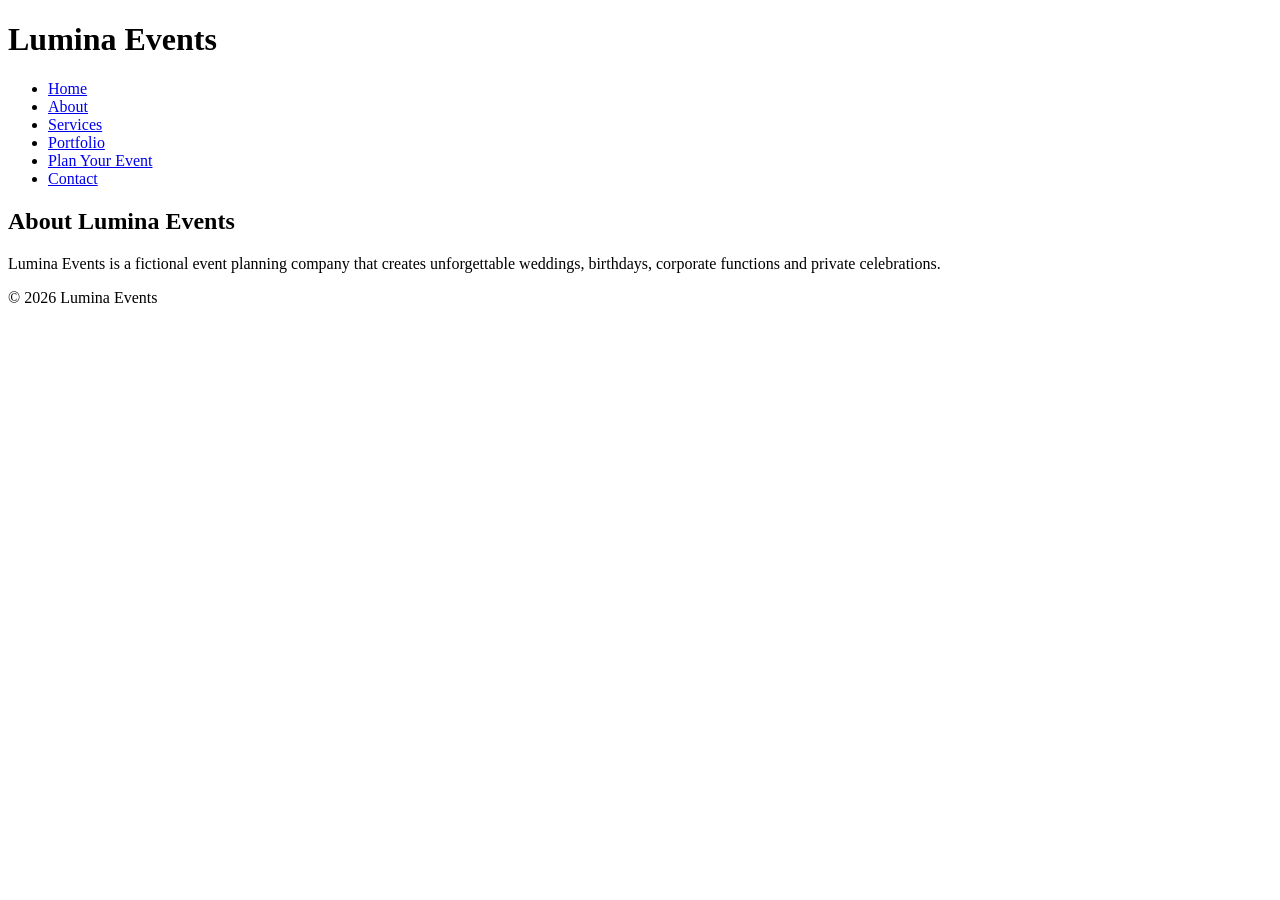
==== about.html @ 7b263d0a "Created HTML structure for Lumina Events" ====
<!DOCTYPE html>
<html lang="en">

<head>
    <link rel="stylesheet" href="css/style.css">
    <meta charset="UTF-8">
    <meta name="viewport" content="width=device-width, initial-scale=1.0">
    <title>About | Lumina Events</title>
</head>

<body>

<header>

    <div class="logo">
        <h1>Lumina Events</h1>
    </div>

    <nav>
        <ul>
            <li><a href="index.html">Home</a></li>
            <li><a href="about.html">About</a></li>
            <li><a href="services.html">Services</a></li>
            <li><a href="gallery.html">Portfolio</a></li>
            <li><a href="booking.html">Plan Your Event</a></li>
            <li><a href="contact.html">Contact</a></li>
        </ul>
    </nav>

</header>

<main>

    <h2>About Lumina Events</h2>

    <p>
        Lumina Events is a fictional event planning company that creates unforgettable weddings,
        birthdays, corporate functions and private celebrations.
    </p>

</main>

<footer>

    <p>&copy; 2026 Lumina Events</p>

</footer>

<script src="js/script.js"></script>

</body>
</html>
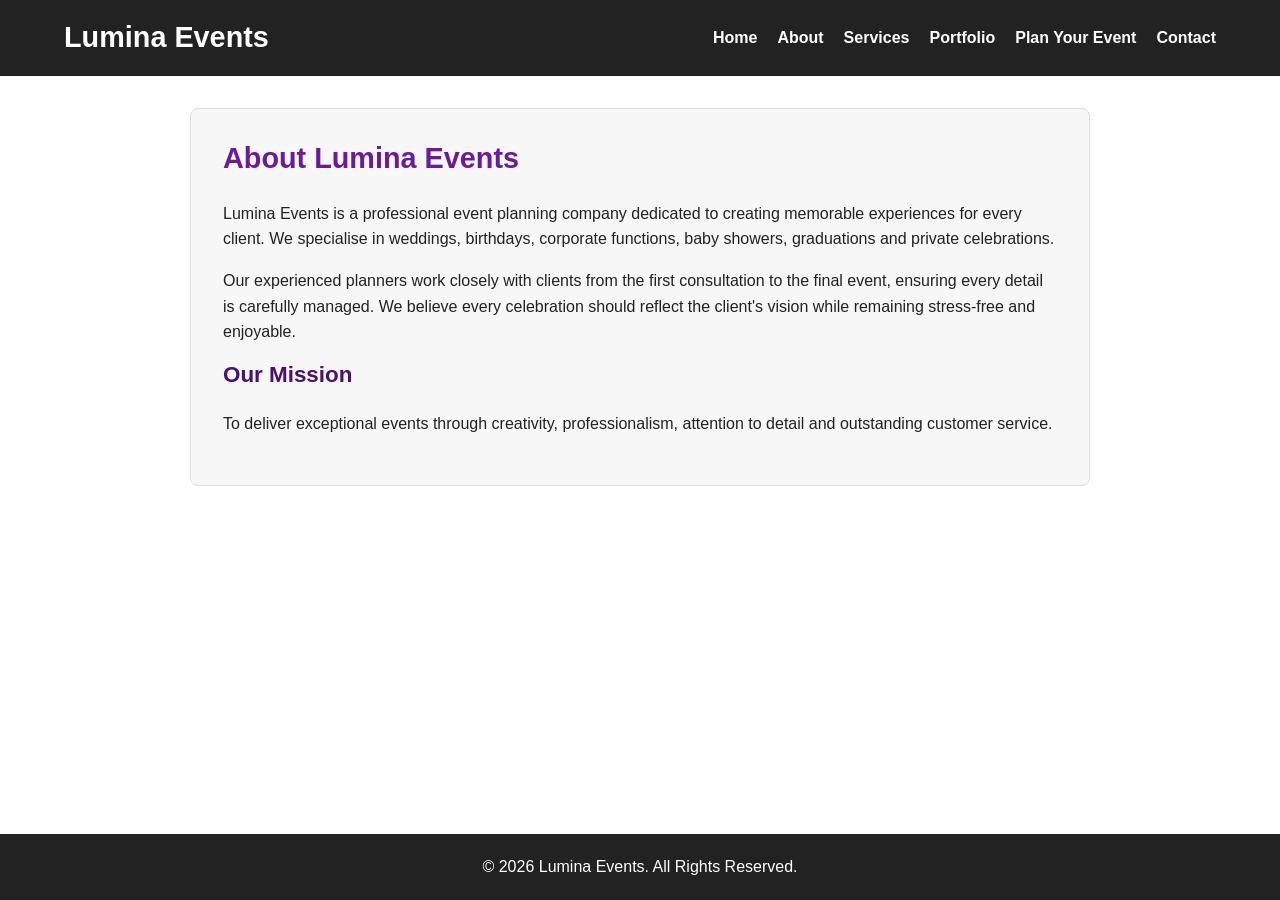
==== commit f535bbfb: "Complete responsive Lumina Events styling" ====
--- a/about.html
+++ b/about.html
@@ -2,51 +2,78 @@
 <html lang="en">
 
 <head>
-    <link rel="stylesheet" href="css/style.css">
     <meta charset="UTF-8">
     <meta name="viewport" content="width=device-width, initial-scale=1.0">
     <title>About | Lumina Events</title>
+    <link rel="stylesheet" href="css/style.css">
 </head>
 
-<body>
+<body class="about-page">
 
-<header>
+    <!-- ================= HEADER ================= -->
 
-    <div class="logo">
-        <h1>Lumina Events</h1>
-    </div>
+    <header>
 
-    <nav>
-        <ul>
-            <li><a href="index.html">Home</a></li>
-            <li><a href="about.html">About</a></li>
-            <li><a href="services.html">Services</a></li>
-            <li><a href="gallery.html">Portfolio</a></li>
-            <li><a href="booking.html">Plan Your Event</a></li>
-            <li><a href="contact.html">Contact</a></li>
-        </ul>
-    </nav>
+        <div class="logo">
+            <h1>Lumina Events</h1>
+        </div>
 
-</header>
+        <nav>
+            <ul>
+                <li><a href="index.html">Home</a></li>
+                <li><a href="about.html">About</a></li>
+                <li><a href="services.html">Services</a></li>
+                <li><a href="gallery.html">Portfolio</a></li>
+                <li><a href="booking.html">Plan Your Event</a></li>
+                <li><a href="contact.html">Contact</a></li>
+            </ul>
+        </nav>
 
-<main>
+    </header>
 
-    <h2>About Lumina Events</h2>
+    <!-- ================= MAIN ================= -->
 
-    <p>
-        Lumina Events is a fictional event planning company that creates unforgettable weddings,
-        birthdays, corporate functions and private celebrations.
-    </p>
+    <main>
 
-</main>
+        <section>
 
-<footer>
+            <h2>About Lumina Events</h2>
 
-    <p>&copy; 2026 Lumina Events</p>
+            <p>
+                Lumina Events is a professional event planning company dedicated to
+                creating memorable experiences for every client. We specialise in
+                weddings, birthdays, corporate functions, baby showers,
+                graduations and private celebrations.
+            </p>
 
-</footer>
+            <p>
+                Our experienced planners work closely with clients from the first
+                consultation to the final event, ensuring every detail is carefully
+                managed. We believe every celebration should reflect the client's
+                vision while remaining stress-free and enjoyable.
+            </p>
 
-<script src="js/script.js"></script>
+            <h3>Our Mission</h3>
+
+            <p>
+                To deliver exceptional events through creativity, professionalism,
+                attention to detail and outstanding customer service.
+            </p>
+
+        </section>
+
+    </main>
+
+    <!-- ================= FOOTER ================= -->
+
+    <footer>
+
+        <p>&copy; 2026 Lumina Events. All Rights Reserved.</p>
+
+    </footer>
+
+    <script src="js/script.js"></script>
 
 </body>
-</html>+
+</html>
--- a/css/style.css
+++ b/css/style.css
@@ -0,0 +1,395 @@
+/* =========================================
+   GLOBAL STYLES
+   Lumina Events
+   ========================================= */
+
+:root {
+    --purple: #6a1b9a;
+    --purple-dark: #4a126d;
+    --purple-soft: #f3eaf7;
+    --ink: #222222;
+    --muted: #666666;
+    --surface: #f7f7f7;
+    --border: #dddddd;
+}
+* { box-sizing: border-box; }
+
+html { scroll-behavior: smooth; }
+
+body {
+    min-height: 100vh;
+    margin: 0;
+    display: flex;
+    flex-direction: column;
+    font-family: Arial, sans-serif;
+    background-color: #ffffff;
+    color: var(--ink);
+    line-height: 1.6;
+}
+
+h1, h2, h3 { margin-top: 0; line-height: 1.25; }
+h1 { font-size: 2rem; }
+h2 { font-size: 1.8rem; }
+h3 { font-size: 1.4rem; }
+p { margin: 0 0 1rem; }
+
+a { color: var(--purple); text-decoration: none; }
+a:hover, a:focus-visible { text-decoration: underline; }
+
+img {
+    max-width: 100%;
+    height: auto;
+    display: block;
+}
+
+main {
+    width: min(90%, 1200px);
+    margin: 0 auto;
+    padding: 2rem 0 3rem;
+    flex: 1;
+}
+
+header {
+    display: flex;
+    justify-content: space-between;
+    align-items: center;
+    gap: 2rem;
+    padding: 1.25rem 5%;
+    background-color: var(--ink);
+    color: #ffffff;
+}
+
+header h1 {
+    margin: 0;
+    font-size: 1.8rem;
+    white-space: nowrap;
+}
+
+nav ul {
+    display: flex;
+    flex-wrap: wrap;
+    justify-content: flex-end;
+    gap: 0.65rem 1.25rem;
+    margin: 0;
+    padding: 0;
+    list-style: none;
+}
+
+nav a { color: #ffffff; font-weight: bold; }
+nav a:hover, nav a:focus-visible {
+    color: #d7a9eb;
+    text-decoration: none;
+}
+
+hr {
+    width: 90%;
+    margin: 0 auto;
+    border: 0;
+    border-top: 1px solid var(--border);
+}
+
+footer {
+    padding: 1.25rem 5%;
+    background-color: var(--ink);
+    color: #ffffff;
+    text-align: center;
+}
+
+footer p { margin: 0; }
+
+/* =========================================
+   HOMEPAGE
+   ========================================= */
+
+#hero, #cta {
+    border-radius: 8px;
+    background-color: var(--purple-soft);
+    text-align: center;
+}
+
+#hero {
+    margin-bottom: 3rem;
+    padding: 5rem 2rem;
+}
+
+#hero h2 { margin-bottom: 1rem; font-size: 2.5rem; }
+
+#hero p, #about-preview p {
+    max-width: 700px;
+    margin-right: auto;
+    margin-left: auto;
+}
+
+#hero p { margin-bottom: 2rem; }
+
+#hero a, #cta a {
+    display: inline-block;
+    padding: 0.8rem 1.5rem;
+    border-radius: 5px;
+    background-color: var(--purple);
+    color: #ffffff;
+    font-weight: bold;
+}
+
+#hero a:hover, #cta a:hover, form button:hover {
+    background-color: var(--purple-dark);
+    text-decoration: none;
+}
+
+#about-preview, #services-preview, #why-us, #portfolio-preview, #testimonials {
+    margin-bottom: 3rem;
+}
+
+#about-preview, #testimonials { text-align: center; }
+
+#services-preview > h2, #portfolio-preview > h2, #why-us h2 {
+    text-align: center;
+    margin-bottom: 2rem;
+}
+
+#services-preview article, #portfolio-preview article {
+    display: inline-block;
+    width: 30%;
+    margin: 1%;
+    padding: 1.5rem;
+    vertical-align: top;
+    border: 1px solid var(--border);
+    border-radius: 8px;
+    background-color: var(--surface);
+}
+
+#services-preview article h3, #portfolio-preview article h3 { color: var(--purple); }
+
+#why-us {
+    padding: 2rem;
+    border-radius: 8px;
+    background-color: var(--surface);
+}
+
+#why-us ul { max-width: 600px; margin: 0 auto; }
+
+#testimonials blockquote {
+    max-width: 700px;
+    margin: 1rem auto;
+    padding: 1.5rem;
+    border-left: 4px solid var(--purple);
+    background-color: var(--surface);
+}
+
+#cta { padding: 3rem 2rem; }
+#cta p { margin-bottom: 2rem; }
+
+/* =========================================
+   ABOUT PAGE
+   ========================================= */
+
+.about-page main > section {
+    max-width: 900px;
+    margin: 0 auto;
+    padding: 2rem;
+    border: 1px solid var(--border);
+    border-radius: 8px;
+    background-color: var(--surface);
+}
+
+.about-page main h2, .contact-page main h2, .booking-page main h2,
+.portfolio-page main h2, .services-page main > h2 { color: var(--purple); }
+
+.about-page main h3 { color: var(--purple-dark); }
+
+/* =========================================
+   SERVICES PAGE
+   ========================================= */
+
+.services-page main {
+    display: grid;
+    grid-template-columns: repeat(3, 1fr);
+    gap: 1.5rem;
+}
+
+.services-page main > h2 {
+    grid-column: 1 / -1;
+    margin-bottom: 0.5rem;
+    text-align: center;
+}
+
+.services-page main > section {
+    padding: 1.5rem;
+    border: 1px solid var(--border);
+    border-radius: 8px;
+    background-color: var(--surface);
+}
+
+.services-page main > section h3 {
+    margin-bottom: 0.75rem;
+    color: var(--purple);
+}
+
+.services-page main > section p { margin-bottom: 0; }
+
+/* =========================================
+   PORTFOLIO PAGE
+   ========================================= */
+
+.portfolio-page main > section {
+    display: grid;
+    grid-template-columns: repeat(3, 1fr);
+    gap: 1.5rem;
+}
+
+.portfolio-page main > section > h2 {
+    grid-column: 1 / -1;
+    text-align: center;
+}
+
+.portfolio-page figure {
+    margin: 0;
+    padding: 1rem;
+    border: 1px solid var(--border);
+    border-radius: 8px;
+    background-color: var(--surface);
+}
+
+.portfolio-page figure img {
+    width: 100%;
+    aspect-ratio: 4 / 3;
+    object-fit: cover;
+    border-radius: 5px;
+    background-color: #eeeeee;
+}
+
+.portfolio-page figcaption {
+    padding-top: 0.75rem;
+    text-align: center;
+    font-weight: bold;
+    color: var(--purple);
+}
+
+/* =========================================
+   BOOKING PAGE
+   ========================================= */
+
+.booking-page main > section {
+    max-width: 800px;
+    margin: 0 auto;
+}
+
+.booking-page main > section > h2, .booking-page main > section > p {
+    text-align: center;
+}
+
+.booking-page main > section > p { margin-bottom: 2rem; }
+
+form {
+    padding: 2rem;
+    border: 1px solid var(--border);
+    border-radius: 8px;
+    background-color: var(--surface);
+}
+
+fieldset {
+    margin: 0 0 2rem;
+    padding: 1.5rem;
+    border: 1px solid #cccccc;
+    border-radius: 6px;
+    background-color: #ffffff;
+}
+
+legend {
+    padding: 0 0.5rem;
+    color: var(--purple);
+    font-weight: bold;
+}
+
+form label { font-weight: bold; }
+
+form input, form select, form textarea {
+    width: 100%;
+    margin-top: 0.4rem;
+    padding: 0.75rem;
+    border: 1px solid #cccccc;
+    border-radius: 5px;
+    font: inherit;
+}
+
+form textarea { resize: vertical; }
+
+form button {
+    display: block;
+    margin: 0 auto;
+    padding: 0.8rem 1.5rem;
+    border: 0;
+    border-radius: 5px;
+    background-color: var(--purple);
+    color: #ffffff;
+    font-weight: bold;
+    cursor: pointer;
+}
+
+/* =========================================
+   CONTACT PAGE
+   ========================================= */
+
+.contact-page main {
+    display: grid;
+    grid-template-columns: repeat(2, 1fr);
+    gap: 1.5rem;
+}
+
+.contact-page main > section {
+    padding: 2rem;
+    border: 1px solid var(--border);
+    border-radius: 8px;
+    background-color: var(--surface);
+}
+
+.contact-page main ul { padding-left: 1.25rem; }
+
+/* =========================================
+   RESPONSIVE LAYOUT
+   ========================================= */
+
+@media (max-width: 800px) {
+    header {
+        flex-direction: column;
+        align-items: flex-start;
+    }
+
+    nav ul { justify-content: flex-start; }
+
+    .services-page main, .portfolio-page main > section {
+        grid-template-columns: repeat(2, 1fr);
+    }
+
+    #services-preview article, #portfolio-preview article { width: 46%; }
+}
+
+@media (max-width: 560px) {
+    header { padding: 1rem 5%; }
+    header h1 { font-size: 1.6rem; }
+    nav ul {
+        display: grid;
+        grid-template-columns: repeat(2, 1fr);
+        gap: 0.5rem 1rem;
+    }
+
+    main { width: min(92%, 1200px); padding-top: 1.5rem; }
+    #hero { padding: 3rem 1.25rem; }
+    #hero h2 { font-size: 2rem; }
+
+    #services-preview article, #portfolio-preview article,
+    .services-page main, .portfolio-page main > section,
+    .contact-page main { display: block; }
+
+    #services-preview article, #portfolio-preview article,
+    .services-page main > section, .portfolio-page figure,
+    .contact-page main > section {
+        width: 100%;
+        margin: 0 0 1rem;
+    }
+
+    .about-page main > section, .booking-page form,
+    .contact-page main > section { padding: 1.25rem; }
+
+    fieldset { padding: 1rem; }
+}
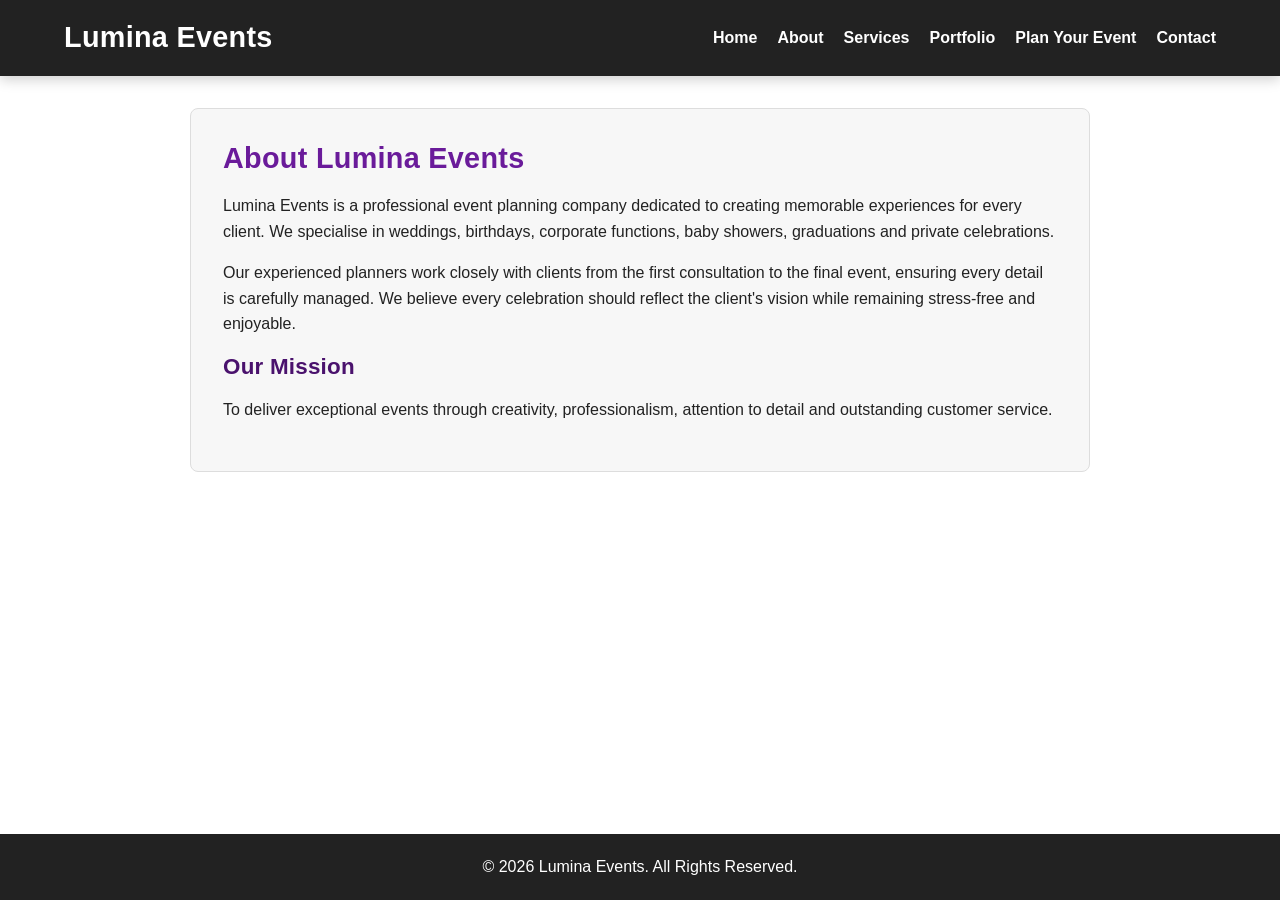
==== commit c46fabeb: "Add Part 3 SEO foundation and crawler files" ====
--- a/about.html
+++ b/about.html
@@ -5,6 +5,8 @@
     <meta charset="UTF-8">
     <meta name="viewport" content="width=device-width, initial-scale=1.0">
     <title>About | Lumina Events</title>
+    <meta name="description" content="Learn about Lumina Events, a South African event planning and decor company creating memorable celebrations.">
+    <meta name="keywords" content="about Lumina Events, event planning company, event decor South Africa">
     <link rel="stylesheet" href="css/style.css">
 </head>
 
--- a/css/style.css
+++ b/css/style.css
@@ -12,7 +12,11 @@
     --surface: #f7f7f7;
     --border: #dddddd;
 }
-* { box-sizing: border-box; }
+* {
+    box-sizing: border-box;
+    margin: 0;
+    padding: 0;
+}
 
 html { scroll-behavior: smooth; }
 
@@ -21,20 +25,34 @@
     margin: 0;
     display: flex;
     flex-direction: column;
-    font-family: Arial, sans-serif;
+    font-family: Arial, Helvetica, sans-serif;
+    font-size: 1rem;
     background-color: #ffffff;
     color: var(--ink);
     line-height: 1.6;
-}
-
-h1, h2, h3 { margin-top: 0; line-height: 1.25; }
+    overflow-x: hidden;
+}
+
+h1, h2, h3, h4, h5, h6 {
+    margin: 0 0 1rem;
+    line-height: 1.25;
+    font-weight: 700;
+    letter-spacing: 0.01em;
+}
 h1 { font-size: 2rem; }
 h2 { font-size: 1.8rem; }
 h3 { font-size: 1.4rem; }
+h4 { font-size: 1.2rem; }
+h5 { font-size: 1.1rem; }
+h6 { font-size: 1rem; }
+h1, h2, h3, h4, h5, h6, p { overflow-wrap: anywhere; }
 p { margin: 0 0 1rem; }
+ul, ol { margin: 0 0 1rem; padding-left: 1.5rem; }
+button, input, select, textarea { font: inherit; }
 
 a { color: var(--purple); text-decoration: none; }
-a:hover, a:focus-visible { text-decoration: underline; }
+a:hover, a:focus, a:focus-visible { text-decoration: underline; }
+a:active { color: var(--purple-dark); }
 
 img {
     max-width: 100%;
@@ -44,6 +62,7 @@
 
 main {
     width: min(90%, 1200px);
+    min-width: 0;
     margin: 0 auto;
     padding: 2rem 0 3rem;
     flex: 1;
@@ -57,6 +76,7 @@
     padding: 1.25rem 5%;
     background-color: var(--ink);
     color: #ffffff;
+    box-shadow: 0 0.25rem 0.75rem rgb(0 0 0 / 18%);
 }
 
 header h1 {
@@ -76,10 +96,11 @@
 }
 
 nav a { color: #ffffff; font-weight: bold; }
-nav a:hover, nav a:focus-visible {
+nav a:hover, nav a:focus, nav a:focus-visible {
     color: #d7a9eb;
     text-decoration: none;
 }
+nav a:active { color: #f0cfff; }
 
 hr {
     width: 90%;
@@ -156,6 +177,7 @@
     border: 1px solid var(--border);
     border-radius: 8px;
     background-color: var(--surface);
+    box-shadow: 0 0.35rem 1rem rgb(34 34 34 / 8%);
 }
 
 #services-preview article h3, #portfolio-preview article h3 { color: var(--purple); }
@@ -218,6 +240,7 @@
     border: 1px solid var(--border);
     border-radius: 8px;
     background-color: var(--surface);
+    box-shadow: 0 0.35rem 1rem rgb(34 34 34 / 8%);
 }
 
 .services-page main > section h3 {
@@ -248,7 +271,24 @@
     border: 1px solid var(--border);
     border-radius: 8px;
     background-color: var(--surface);
-}
+    box-shadow: 0 0.35rem 1rem rgb(34 34 34 / 8%);
+}
+
+.gallery-item {
+    display: block;
+    width: 100%;
+    padding: 0;
+    border: 0;
+    background: transparent;
+    cursor: zoom-in;
+}
+
+.gallery-item:focus-visible {
+    outline: 3px solid var(--purple);
+    outline-offset: 4px;
+}
+.gallery-item:hover img { transform: scale(1.02); }
+.gallery-item:active img { transform: scale(0.99); }
 
 .portfolio-page figure img {
     width: 100%;
@@ -285,6 +325,7 @@
     border: 1px solid var(--border);
     border-radius: 8px;
     background-color: var(--surface);
+    box-shadow: 0 0.35rem 1rem rgb(34 34 34 / 8%);
 }
 
 fieldset {
@@ -310,6 +351,12 @@
     border: 1px solid #cccccc;
     border-radius: 5px;
     font: inherit;
+}
+
+form input:focus, form select:focus, form textarea:focus {
+    border-color: var(--purple);
+    outline: 3px solid rgb(106 27 154 / 22%);
+    outline-offset: 1px;
 }
 
 form textarea { resize: vertical; }
@@ -326,6 +373,64 @@
     cursor: pointer;
 }
 
+form button:focus, form button:focus-visible {
+    outline: 3px solid #d7a9eb;
+    outline-offset: 3px;
+}
+form button:active { transform: translateY(1px); }
+
+.form-status {
+    min-height: 1.6em;
+    margin: 1rem 0 0;
+    text-align: center;
+    font-weight: bold;
+}
+
+.form-status.success { color: #146c43; }
+.form-status.error { color: #a61b1b; }
+
+.lightbox {
+    position: fixed;
+    inset: 0;
+    z-index: 10;
+    display: grid;
+    place-items: center;
+    padding: 1rem;
+    background: rgb(0 0 0 / 80%);
+}
+
+.lightbox[hidden] { display: none; }
+
+.lightbox-content {
+    position: relative;
+    width: min(92vw, 720px);
+    padding: 1rem;
+    border-radius: 8px;
+    background: #ffffff;
+    box-shadow: 0 0.5rem 2rem rgb(0 0 0 / 30%);
+}
+
+.lightbox img { width: 100%; }
+
+.lightbox-title {
+    margin: 0.75rem 0 0;
+    color: var(--purple);
+    text-align: center;
+    font-weight: bold;
+}
+
+.lightbox-close {
+    position: absolute;
+    top: 0.5rem;
+    right: 0.75rem;
+    border: 0;
+    background: transparent;
+    color: var(--ink);
+    font-size: 1.75rem;
+    line-height: 1;
+    cursor: pointer;
+}
+
 /* =========================================
    CONTACT PAGE
    ========================================= */
@@ -349,7 +454,7 @@
    RESPONSIVE LAYOUT
    ========================================= */
 
-@media (max-width: 800px) {
+@media (max-width: 64rem) {
     header {
         flex-direction: column;
         align-items: flex-start;
@@ -364,7 +469,7 @@
     #services-preview article, #portfolio-preview article { width: 46%; }
 }
 
-@media (max-width: 560px) {
+@media (max-width: 48rem) {
     header { padding: 1rem 5%; }
     header h1 { font-size: 1.6rem; }
     nav ul {
@@ -393,3 +498,16 @@
 
     fieldset { padding: 1rem; }
 }
+
+@media (max-width: 30rem) {
+    body { font-size: 0.95rem; }
+    h1 { font-size: 1.75rem; }
+    h2 { font-size: 1.55rem; }
+    h3 { font-size: 1.25rem; }
+    #hero h2 { font-size: 1.8rem; }
+    nav ul { width: 100%; }
+    nav a { display: block; padding: 0.25rem 0; }
+    main { width: min(94%, 1200px); }
+    nav, main, main > section, #hero, #cta { width: 100%; max-width: 100%; }
+    #hero h2, #hero p { max-width: 100%; }
+}
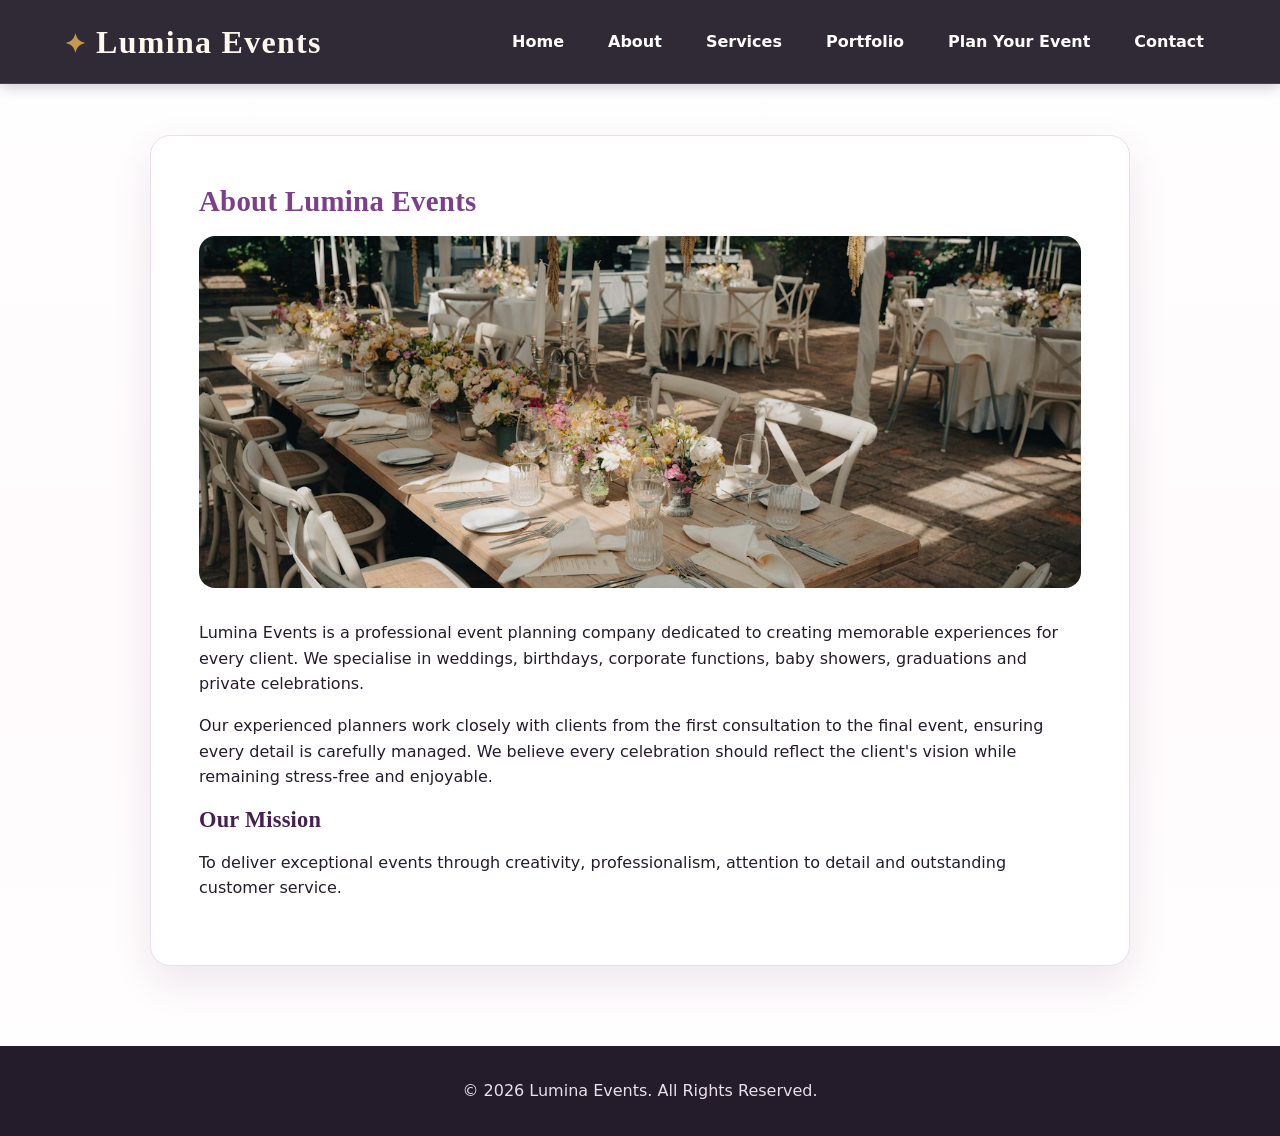
==== commit a04060e7: "Polish Lumina Events visual experience" ====
--- a/about.html
+++ b/about.html
@@ -26,7 +26,7 @@
                 <li><a href="about.html">About</a></li>
                 <li><a href="services.html">Services</a></li>
                 <li><a href="gallery.html">Portfolio</a></li>
-                <li><a href="booking.html">Plan Your Event</a></li>
+            <li><a href="enquiry.html">Plan Your Event</a></li>
                 <li><a href="contact.html">Contact</a></li>
             </ul>
         </nav>
@@ -40,6 +40,8 @@
         <section>
 
             <h2>About Lumina Events</h2>
+
+            <img class="about-image" src="images/wedding-reception.jpg" alt="Elegant event table styling with flowers and candlelight" width="1200" height="800">
 
             <p>
                 Lumina Events is a professional event planning company dedicated to
--- a/css/style.css
+++ b/css/style.css
@@ -60,6 +60,13 @@
     display: block;
 }
 
+.map {
+    width: 100%;
+    min-height: 20rem;
+    border: 0;
+    border-radius: 8px;
+}
+
 main {
     width: min(90%, 1200px);
     min-width: 0;
@@ -200,6 +207,12 @@
 
 #cta { padding: 3rem 2rem; }
 #cta p { margin-bottom: 2rem; }
+
+#faq { max-width: 900px; margin: 0 auto 3rem; }
+#faq details { margin: 0.75rem 0; padding: 1rem 1.25rem; border: 1px solid var(--border); border-radius: 8px; background: var(--surface); transition: background-color 180ms ease, transform 180ms ease; }
+#faq details[open] { background: var(--purple-soft); transform: translateY(-1px); }
+#faq summary { cursor: pointer; color: var(--purple-dark); font-weight: 700; }
+#faq summary:focus-visible { outline: 3px solid #d7a9eb; outline-offset: 4px; }
 
 /* =========================================
    ABOUT PAGE
@@ -511,3 +524,145 @@
     nav, main, main > section, #hero, #cta { width: 100%; max-width: 100%; }
     #hero h2, #hero p { max-width: 100%; }
 }
+
+/* =========================================
+   LUMINA VISUAL POLISH
+   ========================================= */
+:root {
+    --purple: #7b3f8c;
+    --purple-dark: #452050;
+    --purple-soft: #f7eff8;
+    --ink: #241c2a;
+    --muted: #6f6574;
+    --surface: #fffdfb;
+    --border: #eadfeb;
+    --gold: #c7974d;
+    --shadow: 0 1rem 2.5rem rgb(69 32 80 / 10%);
+}
+
+body {
+    background: linear-gradient(180deg, #fff 0%, #fffafc 55%, #fff 100%);
+    font-family: Inter, ui-sans-serif, system-ui, -apple-system, "Segoe UI", sans-serif;
+    color: var(--ink);
+}
+
+h1, h2, h3, h4, h5, h6 { font-family: Georgia, "Times New Roman", serif; }
+
+header {
+    position: sticky;
+    top: 0;
+    z-index: 5;
+    min-height: 5.25rem;
+    padding: 1rem clamp(1.25rem, 5vw, 5rem);
+    background: rgb(36 28 42 / 94%);
+    backdrop-filter: blur(14px);
+    border-bottom: 1px solid rgb(255 255 255 / 12%);
+}
+
+header h1 {
+    color: #fff8ef;
+    font-size: clamp(1.55rem, 2.5vw, 2rem);
+    letter-spacing: 0.04em;
+}
+
+header h1::before { content: "✦"; margin-right: 0.55rem; color: var(--gold); font-size: 0.8em; }
+nav a { padding: 0.5rem 0.75rem; border-radius: 999px; transition: color 180ms ease, background-color 180ms ease, transform 180ms ease; }
+nav a:hover, nav a:focus-visible { background: rgb(255 255 255 / 12%); color: #fff8ef; transform: translateY(-1px); }
+
+main { width: min(92%, 1180px); padding-top: clamp(2rem, 4vw, 4rem); }
+/* Content remains visible immediately for fast loading, assistive technology and evidence capture. */
+
+#hero {
+    position: relative;
+    min-height: 31rem;
+    display: grid;
+    place-items: center;
+    overflow: hidden;
+    padding: clamp(3rem, 9vw, 7rem) 2rem;
+    color: #fff;
+    text-align: left;
+    background: linear-gradient(90deg, rgb(36 28 42 / 86%), rgb(69 32 80 / 58%)), url("../images/wedding-reception.jpg") center / cover;
+    box-shadow: var(--shadow);
+}
+#hero::after { content: ""; position: absolute; inset: auto 0 0; height: 0.35rem; background: linear-gradient(90deg, var(--gold), #f2d39d, var(--gold)); }
+.hero-content { width: min(100%, 720px); margin-right: auto; }
+.eyebrow { color: #f2d39d; font-size: 0.8rem; font-weight: 800; letter-spacing: 0.18em; text-transform: uppercase; }
+#hero h2 { max-width: 650px; font-size: clamp(2.5rem, 6vw, 5.2rem); line-height: 1.02; }
+#hero p:not(.eyebrow) { max-width: 560px; color: #f8eefb; font-size: clamp(1.05rem, 2vw, 1.3rem); }
+#hero a, #cta a, form button { border: 1px solid transparent; border-radius: 999px; background: var(--gold); box-shadow: 0 0.5rem 1rem rgb(36 28 42 / 18%); transition: transform 180ms ease, background-color 180ms ease, box-shadow 180ms ease; }
+#hero a:hover, #cta a:hover, form button:hover { background: #e0b86f; color: var(--ink); transform: translateY(-2px); box-shadow: 0 0.75rem 1.25rem rgb(36 28 42 / 20%); }
+
+#about-preview, #testimonials { padding: clamp(2rem, 4vw, 3.5rem); border-radius: 1.5rem; background: #fff; box-shadow: var(--shadow); }
+#about-preview h2, #services-preview > h2, #why-us h2, #portfolio-preview > h2, #testimonials h2, #faq h2 { color: var(--purple-dark); font-size: clamp(1.9rem, 3vw, 2.6rem); }
+#about-preview a, #services-preview > a, #portfolio-preview > a { display: inline-block; margin-top: 0.5rem; font-weight: 800; }
+
+#services-preview, #portfolio-preview { display: grid; grid-template-columns: repeat(3, 1fr); gap: 1.25rem; }
+#services-preview > h2, #portfolio-preview > h2 { grid-column: 1 / -1; margin-bottom: 0.25rem; }
+#services-preview article, #portfolio-preview article { display: block; width: auto; margin: 0; padding: 0 0 1.3rem; overflow: hidden; border: 1px solid var(--border); border-radius: 1.25rem; background: #fff; box-shadow: var(--shadow); transition: transform 180ms ease, box-shadow 180ms ease; }
+#services-preview article:hover, #portfolio-preview article:hover { transform: translateY(-5px); box-shadow: 0 1.25rem 3rem rgb(69 32 80 / 16%); }
+#services-preview article img, #portfolio-preview article img { width: 100%; height: 11rem; object-fit: cover; }
+#services-preview article h3, #services-preview article p, #portfolio-preview article h3, #portfolio-preview article p { margin-right: 1.3rem; margin-left: 1.3rem; }
+#services-preview article h3, #portfolio-preview article h3 { margin-top: 1.2rem; }
+
+#why-us { padding: clamp(2rem, 4vw, 3rem); border: 1px solid var(--border); border-radius: 1.5rem; background: linear-gradient(135deg, var(--purple-soft), #fff); box-shadow: var(--shadow); }
+#why-us li { margin: 0.7rem 0; padding-left: 0.4rem; }
+#why-us li::marker { color: var(--gold); }
+#testimonials blockquote { margin: 1rem auto; border-left-color: var(--gold); border-radius: 0 1rem 1rem 0; background: var(--purple-soft); color: var(--purple-dark); font-style: italic; }
+#cta { margin-top: 1rem; padding: clamp(2.5rem, 6vw, 4rem) 2rem; background: linear-gradient(135deg, var(--purple-dark), var(--purple)); color: #fff; box-shadow: var(--shadow); }
+#cta h2 { color: #fff; }
+#cta p { color: #f7eefa; }
+
+#faq { max-width: 900px; }
+#faq details { padding: 1.25rem 1.5rem; border-color: var(--border); border-radius: 1rem; background: #fff; box-shadow: 0 0.5rem 1.25rem rgb(69 32 80 / 6%); }
+#faq summary { color: var(--purple-dark); }
+
+.about-page main > section, .services-page main > section, .portfolio-page main > section, .contact-page main > section, .booking-page main > section { border-color: var(--border); border-radius: 1.25rem; background: #fff; box-shadow: var(--shadow); }
+.about-page main > section { max-width: 980px; padding: clamp(1.5rem, 4vw, 3rem); }
+.about-image { width: 100%; height: clamp(12rem, 30vw, 22rem); margin: 0 0 2rem; object-fit: cover; border-radius: 1rem; }
+.services-page main { grid-template-columns: repeat(3, 1fr); gap: 1.25rem; }
+.services-page main > h2 { font-size: clamp(2rem, 4vw, 3rem); }
+.services-page main > label, .services-page main > input { grid-column: 1 / -1; }
+.services-page main > input, .portfolio-page main input { margin: 0 0 1rem; padding: 0.9rem 1rem; border: 1px solid var(--border); border-radius: 999px; background: #fff; }
+.services-page main > section { padding: 0 0 1.5rem; overflow: hidden; transition: transform 180ms ease; }
+.services-page main > section:hover { transform: translateY(-4px); }
+.service-image { width: 100%; height: 10rem; margin-bottom: 1.25rem; object-fit: cover; }
+.services-page main > section h3, .services-page main > section p { margin-right: 1.5rem; margin-left: 1.5rem; }
+.services-page main > section h3 { color: var(--purple-dark); }
+
+.portfolio-page main > section { padding: clamp(1.5rem, 4vw, 3rem); }
+.portfolio-page main > section > h2 { font-size: clamp(2rem, 4vw, 3rem); }
+.portfolio-page figure { padding: 0; overflow: hidden; border: 1px solid var(--border); border-radius: 1rem; background: #fff; box-shadow: var(--shadow); }
+.portfolio-page figure img { aspect-ratio: 4 / 3; border-radius: 0; transition: transform 350ms ease, filter 350ms ease; }
+.gallery-item:hover img { transform: scale(1.06); filter: saturate(1.08); }
+.portfolio-page figcaption { padding: 1rem; color: var(--purple-dark); }
+
+.booking-page main > section { max-width: 900px; padding: clamp(1.5rem, 4vw, 3rem); }
+form { border: 0; background: linear-gradient(180deg, #fff, #fffafc); box-shadow: none; }
+fieldset { padding: 1.25rem; border-color: var(--border); border-radius: 1rem; }
+legend { color: var(--purple-dark); }
+form input, form select, form textarea { border-color: var(--border); border-radius: 0.75rem; background: #fff; }
+form button { padding: 0.9rem 1.6rem; }
+.contact-page main { align-items: start; }
+.contact-page main > section { padding: clamp(1.5rem, 4vw, 2.25rem); }
+.map { min-height: 24rem; border-radius: 1rem; box-shadow: inset 0 0 0 1px var(--border); }
+
+.lightbox { background: rgb(36 28 42 / 88%); backdrop-filter: blur(6px); }
+.lightbox-content { width: min(92vw, 820px); padding: 0.75rem; border-radius: 1.25rem; }
+.lightbox img { max-height: 75vh; object-fit: contain; border-radius: 0.75rem; }
+.lightbox-close { top: 0.75rem; right: 1rem; width: 2.3rem; height: 2.3rem; border-radius: 50%; background: rgb(255 255 255 / 88%); color: var(--purple-dark); }
+
+footer { margin-top: 2rem; padding: 2rem 5%; background: var(--ink); color: #eadfeb; }
+
+@media (max-width: 48rem) {
+    header { position: relative; }
+    #hero { min-height: 27rem; text-align: center; }
+    .hero-content { margin: 0 auto; }
+    #services-preview, #portfolio-preview, .services-page main { grid-template-columns: 1fr; }
+    #services-preview > h2, #portfolio-preview > h2 { margin-bottom: 0; }
+    #services-preview article, #portfolio-preview article { width: 100%; }
+    .services-page main > section { width: 100%; margin: 0; }
+}
+
+@media (prefers-reduced-motion: reduce) {
+    *, *::before, *::after { scroll-behavior: auto !important; animation-duration: 0.01ms !important; transition-duration: 0.01ms !important; }
+}
